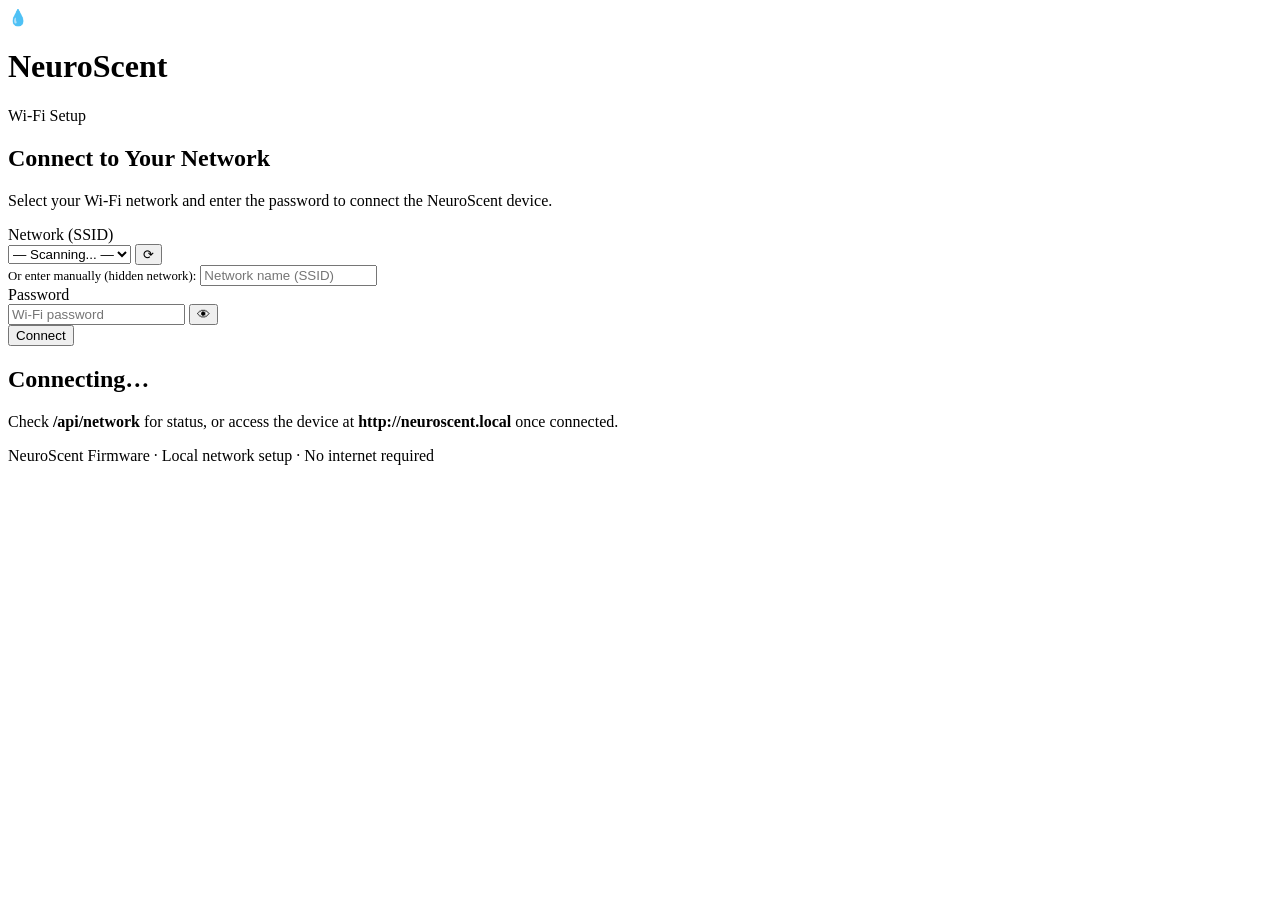
==== data/setup.html @ a0322654 "feat(M1-M12): implement complete web management interface Milestones 1-12 implemented on feature/esp" ====
<!DOCTYPE html>
<html lang="en">
<head>
  <meta charset="UTF-8"/>
  <meta name="viewport" content="width=device-width,initial-scale=1.0"/>
  <meta name="description" content="NeuroScent Wi-Fi Setup — Connect your device to your network"/>
  <title>NeuroScent — Wi-Fi Setup</title>
  <link rel="stylesheet" href="/setup.css"/>
</head>
<body>
  <div class="setup-container">
    <div class="brand">
      <div class="brand-icon">💧</div>
      <h1>NeuroScent</h1>
      <p class="brand-sub">Wi-Fi Setup</p>
    </div>

    <div class="card" id="setup-card">
      <h2>Connect to Your Network</h2>
      <p class="hint">Select your Wi-Fi network and enter the password to connect the NeuroScent device.</p>

      <div class="field-group">
        <label for="ssid-select">Network (SSID)</label>
        <div class="ssid-row">
          <select id="ssid-select">
            <option value="">— Scanning... —</option>
          </select>
          <button id="scan-btn" class="btn-icon" title="Scan networks" onclick="scanNetworks()">⟳</button>
        </div>
        <label for="ssid-manual" style="margin-top:10px;font-size:0.8rem;color:var(--text-muted)">Or enter manually (hidden network):</label>
        <input type="text" id="ssid-manual" placeholder="Network name (SSID)" autocomplete="off" spellcheck="false"/>
      </div>

      <div class="field-group">
        <label for="wifi-pass">Password</label>
        <div class="pass-row">
          <input type="password" id="wifi-pass" placeholder="Wi-Fi password" autocomplete="current-password"/>
          <button class="btn-icon" onclick="togglePass()" title="Show/hide password">👁</button>
        </div>
      </div>

      <button id="connect-btn" class="btn-primary" onclick="connect()">Connect</button>

      <div id="status-msg" class="status-msg hidden"></div>
    </div>

    <div class="card hidden" id="connecting-card">
      <div class="spinner"></div>
      <h2>Connecting…</h2>
      <p id="connecting-ssid" class="hint"></p>
      <p class="hint">Check <strong>/api/network</strong> for status, or access the device at <strong>http://neuroscent.local</strong> once connected.</p>
    </div>

    <div class="footer">
      <p>NeuroScent Firmware · Local network setup · No internet required</p>
    </div>
  </div>

  <script src="/setup.js"></script>
</body>
</html>
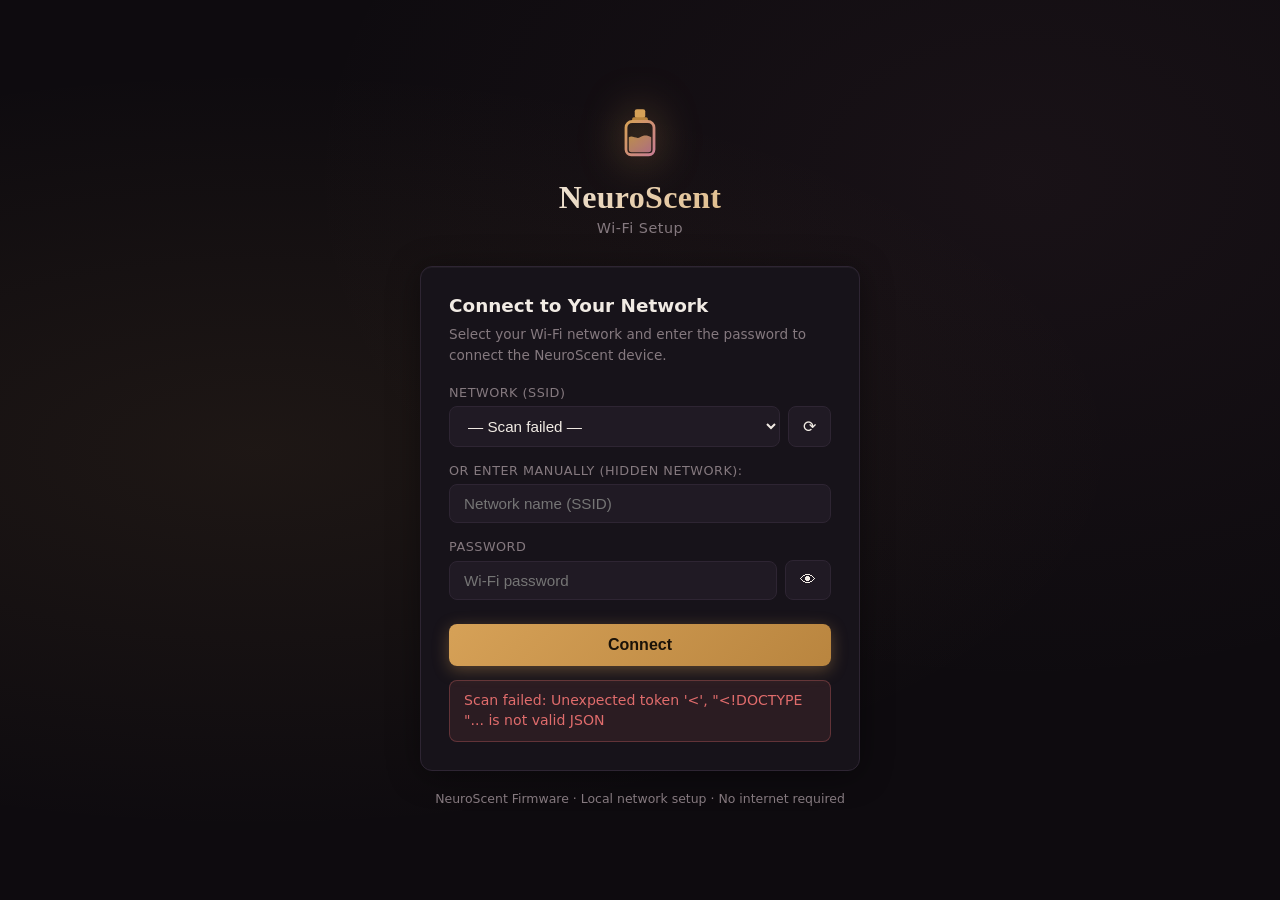
==== commit aa3e6ac0: "fix: pump timing, shared operation lock, web UI fixes and redesign Firmware - OLED test stops on tim" ====
--- a/data/setup.html
+++ b/data/setup.html
@@ -5,12 +5,12 @@
   <meta name="viewport" content="width=device-width,initial-scale=1.0"/>
   <meta name="description" content="NeuroScent Wi-Fi Setup — Connect your device to your network"/>
   <title>NeuroScent — Wi-Fi Setup</title>
-  <link rel="stylesheet" href="/setup.css"/>
+  <link rel="stylesheet" href="setup.css"/>
 </head>
 <body>
   <div class="setup-container">
     <div class="brand">
-      <div class="brand-icon">💧</div>
+      <div class="brand-icon"><svg viewBox="0 0 32 32" aria-hidden="true"><defs><linearGradient id="ns-g" x1="0" y1="0" x2="1" y2="1"><stop offset="0" stop-color="#d6a157"/><stop offset="1" stop-color="#c77d92"/></linearGradient></defs><rect x="13" y="3" width="6" height="5" rx="1.2" fill="#d6a157"/><rect x="11.5" y="7.5" width="9" height="2.5" rx="1" fill="#b9853f"/><path d="M8 13.5c0-2 1.6-3.5 3.5-3.5h9c1.9 0 3.5 1.5 3.5 3.5V26a3 3 0 0 1-3 3H11a3 3 0 0 1-3-3z" fill="none" stroke="url(#ns-g)" stroke-width="1.6"/><path d="M9.6 19c2.2-1.3 4.4 1.3 6.4 0s4.2-1.3 6.4 0V26a1.6 1.6 0 0 1-1.6 1.6H11.2A1.6 1.6 0 0 1 9.6 26z" fill="url(#ns-g)" opacity=".85"/></svg></div>
       <h1>NeuroScent</h1>
       <p class="brand-sub">Wi-Fi Setup</p>
     </div>
@@ -56,6 +56,6 @@
     </div>
   </div>
 
-  <script src="/setup.js"></script>
+  <script src="setup.js"></script>
 </body>
 </html>
--- a/data/setup.css
+++ b/data/setup.css
@@ -0,0 +1,219 @@
+:root {
+  --bg:           #0e0b0f;
+  --surface:      #17131a;
+  --surface2:     #201a24;
+  --surface3:     #2a2230;
+  --border:       #2e2533;
+  --border-light: #3d3243;
+  --accent-rgb:   214,161,87;   /* parfum gold */
+  --accent2-rgb:  199,125,146;  /* rose */
+  --success-rgb:  124,192,154;
+  --warn-rgb:     232,145,74;
+  --error-rgb:    224,108,108;
+  --muted-rgb:    133,121,127;
+  --accent:       rgb(var(--accent-rgb));
+  --accent-glow:  rgba(var(--accent-rgb),0.2);
+  --accent-dark:  #b9853f;
+  --accent2:      rgb(var(--accent2-rgb));
+  --success:      rgb(var(--success-rgb));
+  --warn:         rgb(var(--warn-rgb));
+  --error:        rgb(var(--error-rgb));
+  --text:         #f1ebe4;
+  --text-muted:   #85797f;
+  --text-dim:     #b8aca3;
+  --serif:        'Iowan Old Style', 'Palatino Linotype', Palatino, Georgia, serif;
+  --radius: 12px;
+  --radius-sm: 8px;
+}
+
+*, *::before, *::after { box-sizing: border-box; margin: 0; padding: 0; }
+
+body {
+  background: var(--bg);
+  color: var(--text);
+  font-family: -apple-system, BlinkMacSystemFont, 'Segoe UI', system-ui, sans-serif;
+  min-height: 100vh;
+  display: flex;
+  align-items: center;
+  justify-content: center;
+  padding: 20px;
+  background-image:
+    radial-gradient(ellipse at 20% 50%, rgba(var(--accent-rgb),0.08) 0%, transparent 60%),
+    radial-gradient(ellipse at 80% 20%, rgba(var(--accent2-rgb),0.06) 0%, transparent 50%);
+}
+
+.setup-container {
+  width: 100%;
+  max-width: 440px;
+  display: flex;
+  flex-direction: column;
+  gap: 20px;
+}
+
+.brand {
+  text-align: center;
+  padding: 10px 0;
+}
+
+.brand-icon {
+  font-size: 3rem;
+  margin-bottom: 8px;
+  filter: drop-shadow(0 0 20px rgba(var(--accent-rgb),0.6));
+  animation: pulse 3s ease-in-out infinite;
+}
+
+@keyframes pulse {
+  0%, 100% { filter: drop-shadow(0 0 20px rgba(var(--accent-rgb),0.6)); }
+  50% { filter: drop-shadow(0 0 35px rgba(var(--accent2-rgb),0.9)); }
+}
+
+.brand h1 {
+  font-size: 2rem;
+  font-weight: 700;
+  background: linear-gradient(120deg, var(--text) 20%, var(--accent) 100%);
+  -webkit-background-clip: text;
+  -webkit-text-fill-color: transparent;
+  background-clip: text;
+  letter-spacing: -0.5px;
+}
+
+.brand-sub {
+  color: var(--text-muted);
+  font-size: 0.9rem;
+  margin-top: 4px;
+  letter-spacing: 0.5px;
+}
+
+.card {
+  background: var(--surface);
+  border: 1px solid var(--border);
+  border-radius: var(--radius);
+  padding: 28px;
+  box-shadow: 0 4px 32px rgba(0,0,0,0.4), inset 0 1px 0 rgba(255,255,255,0.04);
+}
+
+.card h2 {
+  font-size: 1.15rem;
+  font-weight: 600;
+  margin-bottom: 8px;
+  color: var(--text);
+}
+
+.hint {
+  color: var(--text-muted);
+  font-size: 0.85rem;
+  line-height: 1.5;
+  margin-bottom: 20px;
+}
+
+.field-group {
+  margin-bottom: 16px;
+  display: flex;
+  flex-direction: column;
+  gap: 6px;
+}
+
+label {
+  font-size: 0.8rem;
+  font-weight: 500;
+  color: var(--text-muted);
+  text-transform: uppercase;
+  letter-spacing: 0.5px;
+}
+
+select, input[type="text"], input[type="password"] {
+  width: 100%;
+  background: var(--surface2);
+  border: 1px solid var(--border);
+  border-radius: var(--radius-sm);
+  color: var(--text);
+  font-size: 0.95rem;
+  padding: 10px 14px;
+  outline: none;
+  transition: border-color 0.2s, box-shadow 0.2s;
+}
+
+select:focus, input:focus {
+  border-color: var(--accent);
+  box-shadow: 0 0 0 3px var(--accent-glow);
+}
+
+select { cursor: pointer; }
+
+.ssid-row, .pass-row {
+  display: flex;
+  gap: 8px;
+  align-items: center;
+}
+
+.ssid-row select, .pass-row input { flex: 1; }
+
+.btn-icon {
+  background: var(--surface2);
+  border: 1px solid var(--border);
+  border-radius: var(--radius-sm);
+  color: var(--text);
+  padding: 10px 14px;
+  cursor: pointer;
+  font-size: 1rem;
+  transition: background 0.2s, border-color 0.2s;
+  white-space: nowrap;
+}
+
+.btn-icon:hover { background: var(--border); border-color: var(--accent); }
+
+.btn-primary {
+  width: 100%;
+  background: linear-gradient(135deg, var(--accent), var(--accent-dark));
+  border: none;
+  border-radius: var(--radius-sm);
+  color: #1a1208;
+  font-size: 1rem;
+  font-weight: 600;
+  padding: 12px;
+  cursor: pointer;
+  margin-top: 8px;
+  transition: background 0.2s, box-shadow 0.2s, transform 0.1s;
+  box-shadow: 0 4px 16px rgba(var(--accent-rgb),0.35);
+}
+
+.btn-primary:hover { background: var(--accent-dark); box-shadow: 0 6px 20px rgba(var(--accent-rgb),0.5); }
+.btn-primary:active { transform: scale(0.98); }
+.btn-primary:disabled { opacity: 0.5; cursor: not-allowed; transform: none; }
+
+.status-msg {
+  margin-top: 14px;
+  padding: 10px 14px;
+  border-radius: var(--radius-sm);
+  font-size: 0.88rem;
+  line-height: 1.4;
+}
+
+.status-msg.success { background: rgba(var(--success-rgb),0.1); border: 1px solid rgba(var(--success-rgb),0.3); color: var(--success); }
+.status-msg.error   { background: rgba(var(--error-rgb),0.1);  border: 1px solid rgba(var(--error-rgb),0.3);  color: var(--error); }
+.status-msg.info    { background: rgba(var(--accent-rgb),0.1); border: 1px solid rgba(var(--accent-rgb),0.3); color: #60a5fa; }
+
+.hidden { display: none !important; }
+
+.spinner {
+  width: 48px; height: 48px;
+  border: 3px solid var(--border);
+  border-top-color: var(--accent);
+  border-radius: 50%;
+  animation: spin 0.8s linear infinite;
+  margin: 0 auto 20px;
+}
+
+@keyframes spin { to { transform: rotate(360deg); } }
+
+#connecting-card { text-align: center; }
+#connecting-card h2 { margin-bottom: 12px; }
+
+.footer {
+  text-align: center;
+  color: var(--text-muted);
+  font-size: 0.78rem;
+}
+
+.brand h1 { font-family: var(--serif); font-weight: 600; letter-spacing: 0.3px; }
+.brand-icon svg { width: 56px; height: 56px; }
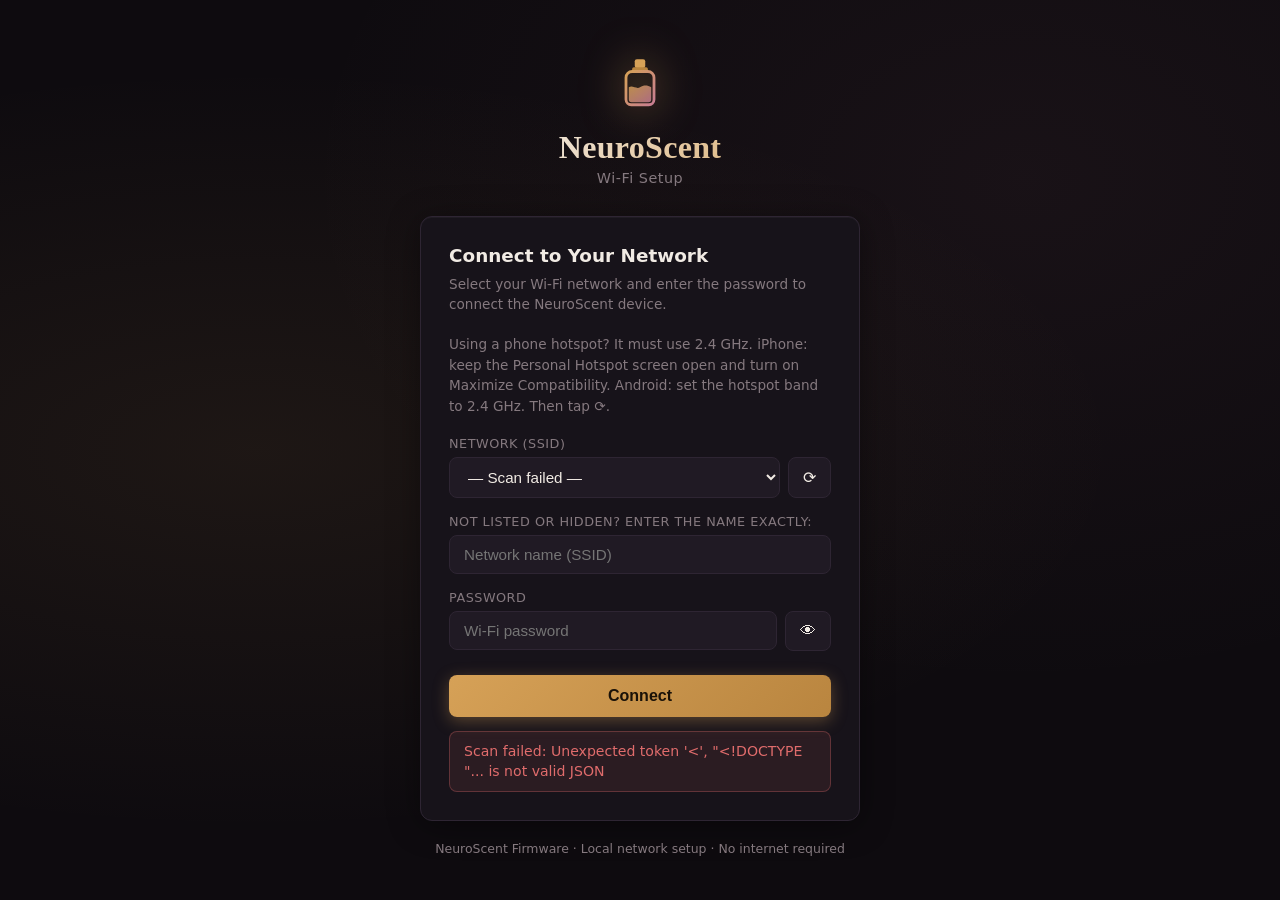
==== commit 55f82428: "docs(setup): add phone hotspot hint and clearer manual SSID label Co-Authored-By: Claude Opus 5.5 <n" ====
--- a/data/setup.html
+++ b/data/setup.html
@@ -18,6 +18,7 @@
     <div class="card" id="setup-card">
       <h2>Connect to Your Network</h2>
       <p class="hint">Select your Wi-Fi network and enter the password to connect the NeuroScent device.</p>
+      <p class="hint">Using a phone hotspot? It must use 2.4 GHz. iPhone: keep the Personal Hotspot screen open and turn on Maximize Compatibility. Android: set the hotspot band to 2.4 GHz. Then tap ⟳.</p>
 
       <div class="field-group">
         <label for="ssid-select">Network (SSID)</label>
@@ -27,7 +28,7 @@
           </select>
           <button id="scan-btn" class="btn-icon" title="Scan networks" onclick="scanNetworks()">⟳</button>
         </div>
-        <label for="ssid-manual" style="margin-top:10px;font-size:0.8rem;color:var(--text-muted)">Or enter manually (hidden network):</label>
+        <label for="ssid-manual" style="margin-top:10px;font-size:0.8rem;color:var(--text-muted)">Not listed or hidden? Enter the name exactly:</label>
         <input type="text" id="ssid-manual" placeholder="Network name (SSID)" autocomplete="off" spellcheck="false"/>
       </div>
 
